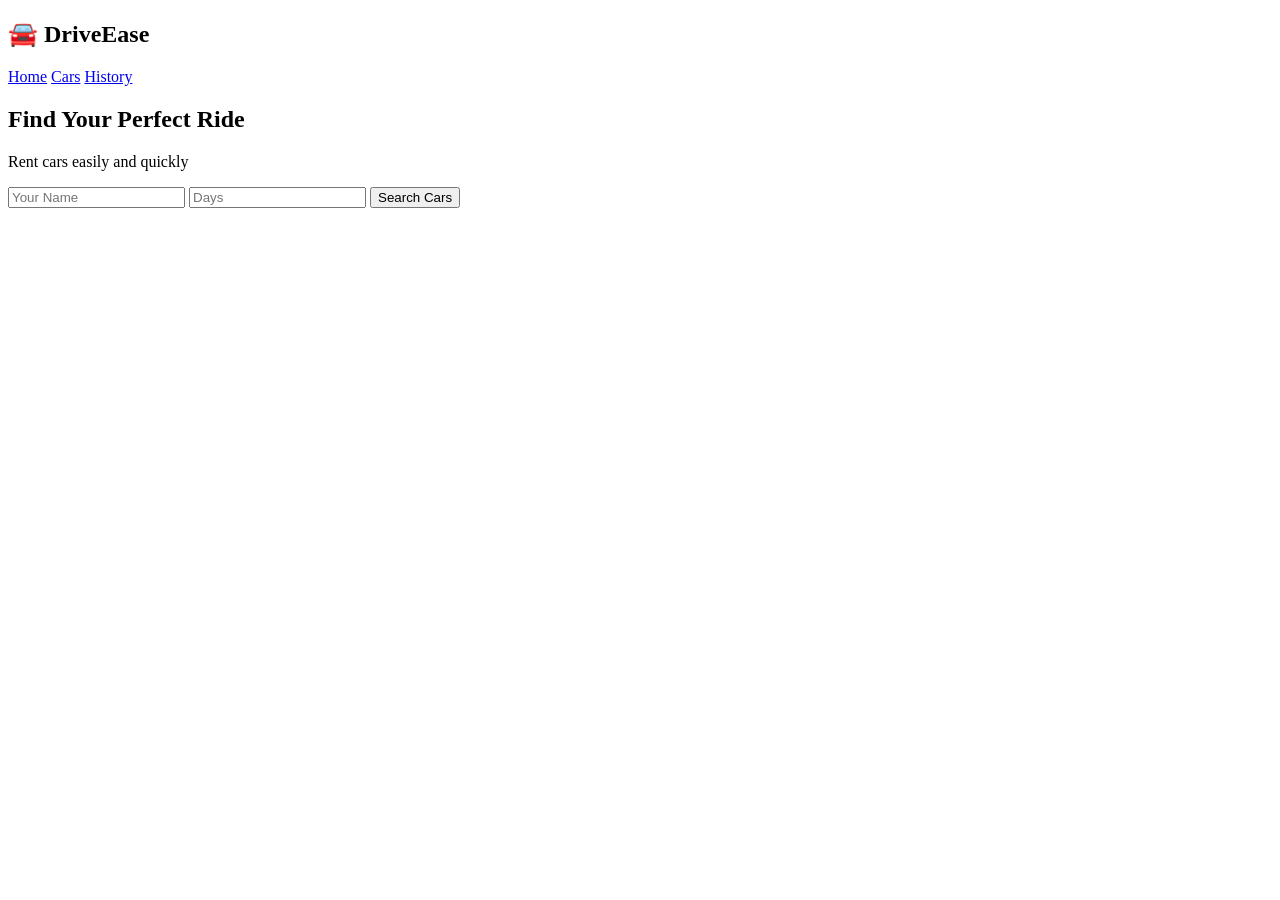
==== index.html @ cb0e70bc "Add files via upload" ====
<!DOCTYPE html>
<html>
<head>
    <title>DriveEase - Car Rental</title>
    <link rel="stylesheet" href="css/style.css">
</head>
<body>

<!-- NAVBAR -->
<nav class="navbar">
    <div class="nav-left">
        <h2>🚘 DriveEase</h2>
    </div>

    <div class="nav-right">
        <a href="index.html" class="nav-link">Home</a>
        <a href="cars.html" class="nav-link active">Cars</a>
        <a href="history.html" class="nav-link">History</a>
    </div>
</nav>

<!-- HERO -->
<section class="hero">
    <h1>Find Your Perfect Ride</h1>
    <p>Rent cars easily and quickly</p>

    <div class="search-box">
        <input id="name" placeholder="Your Name">
        <input id="days" type="number" placeholder="Days">

        <button onclick="goToCars()">Search Cars</button>
    </div>
</section>

<script>
function goToCars() {
    const name = document.getElementById("name").value;
    const days = document.getElementById("days").value;

    if (!name || !days) {
        alert("Please enter all details");
        return;
    }

    localStorage.setItem("name", name);
    localStorage.setItem("days", days);

    window.location.href = "cars.html";
}
</script>

</body>
</html>
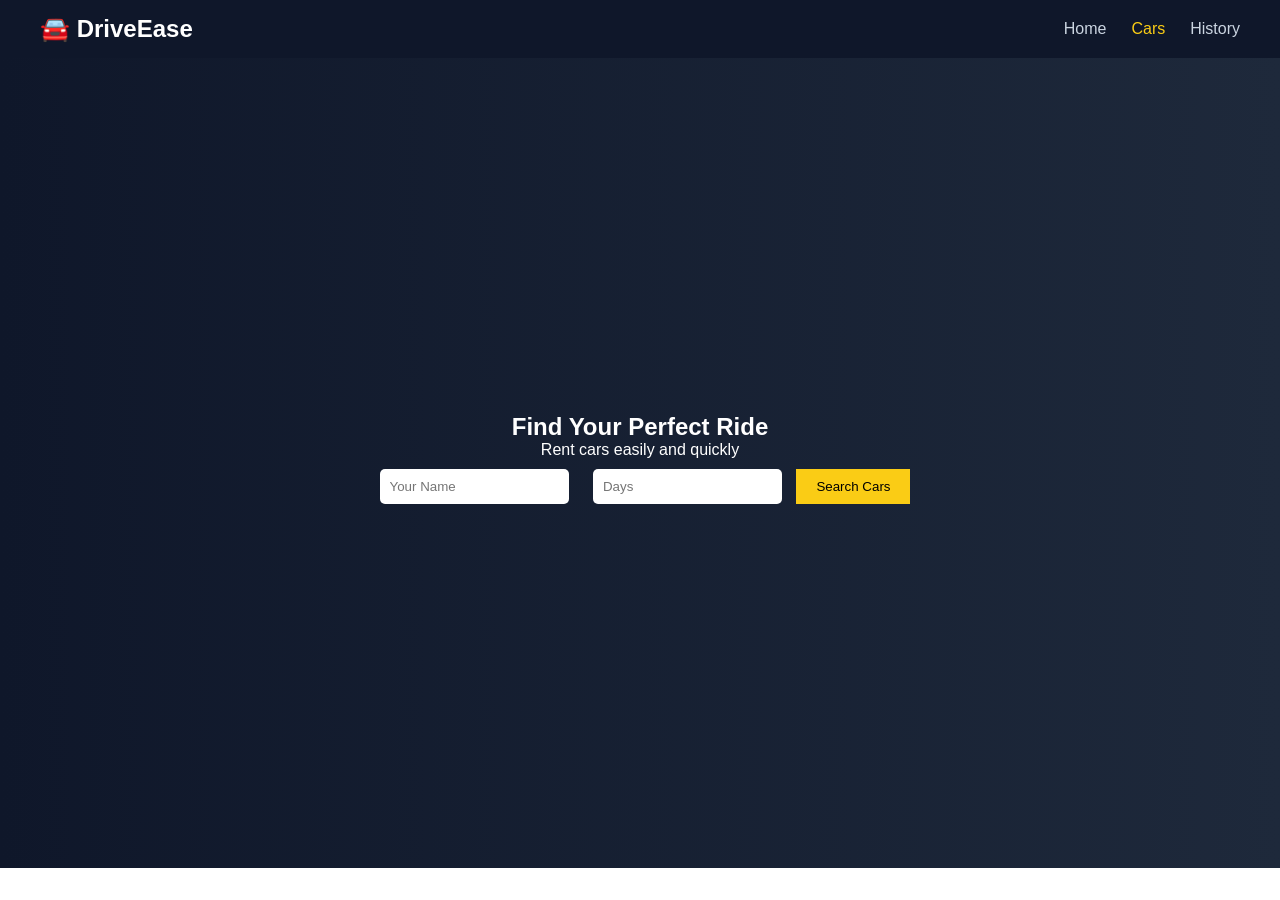
==== commit b98a9486: "Fix HTML formatting and structure" ====
--- a/index.html
+++ b/index.html
@@ -2,7 +2,7 @@
 <html>
 <head>
     <title>DriveEase - Car Rental</title>
-    <link rel="stylesheet" href="css/style.css">
+    <link rel="stylesheet" href="style.css">
 </head>
 <body>
 
@@ -50,4 +50,4 @@
 </script>
 
 </body>
-</html>+</html>
--- a/style.css
+++ b/style.css
@@ -0,0 +1,192 @@
+/* RESET */
+* {
+    margin: 0;
+    padding: 0;
+    box-sizing: border-box;
+    font-family: Arial, sans-serif;
+}
+
+/* NAVBAR */
+.navbar {
+    background: #0f172a;
+    color: white;
+    padding: 15px 30px;
+    display: flex;
+    justify-content: space-between;
+}
+/* NAVBAR PREMIUM */
+.navbar {
+    display: flex;
+    justify-content: space-between;
+    align-items: center;
+    background: #0f172a;
+    padding: 15px 40px;
+}
+
+/* LEFT */
+.nav-left h2 {
+    color: white;
+}
+
+/* RIGHT LINKS */
+.nav-right {
+    display: flex;
+    gap: 25px;
+}
+
+/* LINKS */
+.nav-link {
+    color: #cbd5e1;
+    text-decoration: none;
+    font-weight: 500;
+    position: relative;
+}
+
+/* HOVER EFFECT */
+.nav-link:hover {
+    color: white;
+}
+
+/* ACTIVE LINK */
+.nav-link.active {
+    color: #facc15;
+}
+
+/* UNDERLINE ANIMATION */
+.nav-link::after {
+    content: "";
+    width: 0%;
+    height: 2px;
+    background: #facc15;
+    position: absolute;
+    left: 0;
+    bottom: -5px;
+    transition: 0.3s;
+}
+
+.nav-link:hover::after {
+    width: 100%;
+}
+
+/* HERO */
+.hero {
+    height: 90vh;
+    background: linear-gradient(to right, #0f172a, #1e293b);
+    display: flex;
+    flex-direction: column;
+    justify-content: center;
+    align-items: center;
+    color: white;
+}
+
+.search-box input {
+    padding: 10px;
+    margin: 10px;
+    border-radius: 5px;
+    border: none;
+}
+
+.search-box button {
+    padding: 10px 20px;
+    background: #facc15;
+    border: none;
+    cursor: pointer;
+}
+
+/* CAR GRID */
+.container {
+    padding: 30px;
+    display: grid;
+    grid-template-columns: repeat(auto-fit, minmax(250px, 1fr));
+    gap: 20px;
+}
+
+/* CARD */
+.card {
+    background: white;
+    padding: 20px;
+    border-radius: 10px;
+    box-shadow: 0 5px 15px rgba(0,0,0,0.1);
+}
+
+.card button {
+    margin-top: 10px;
+    padding: 10px;
+    width: 100%;
+    background: #0f172a;
+    color: white;
+    border: none;
+}
+
+/* MODAL */
+.modal {
+    position: fixed;
+    width: 100%;
+    height: 100%;
+    background: rgba(0,0,0,0.6);
+    display: none;
+    justify-content: center;
+    align-items: center;
+}
+
+.modal-content {
+    background: white;
+    padding: 20px;
+}
+
+/* TOAST */
+.toast {
+    position: fixed;
+    bottom: 20px;
+    right: 20px;
+    background: black;
+    color: white;
+    padding: 10px;
+    display: none;
+}
+.top-bar {
+display: flex;
+gap: 10px;
+padding: 20px;
+}
+
+.loader, .empty {
+text-align: center;
+margin-top: 20px;
+display: none;
+}
+
+/* IMAGE */
+.car-img {
+width: 100%;
+height: 180px;
+object-fit: cover;
+border-radius: 10px;
+}
+
+/* PRICE */
+.price {
+font-weight: bold;
+}
+
+/* STATUS */
+.available {
+color: green;
+}
+
+.rented {
+color: red;
+}
+
+/* CARD */
+.card {
+background: white;
+padding: 15px;
+border-radius: 12px;
+box-shadow: 0 10px 25px rgba(0,0,0,0.1);
+transition: 0.3s;
+}
+
+.card:hover {
+transform: translateY(-5px);
+}
